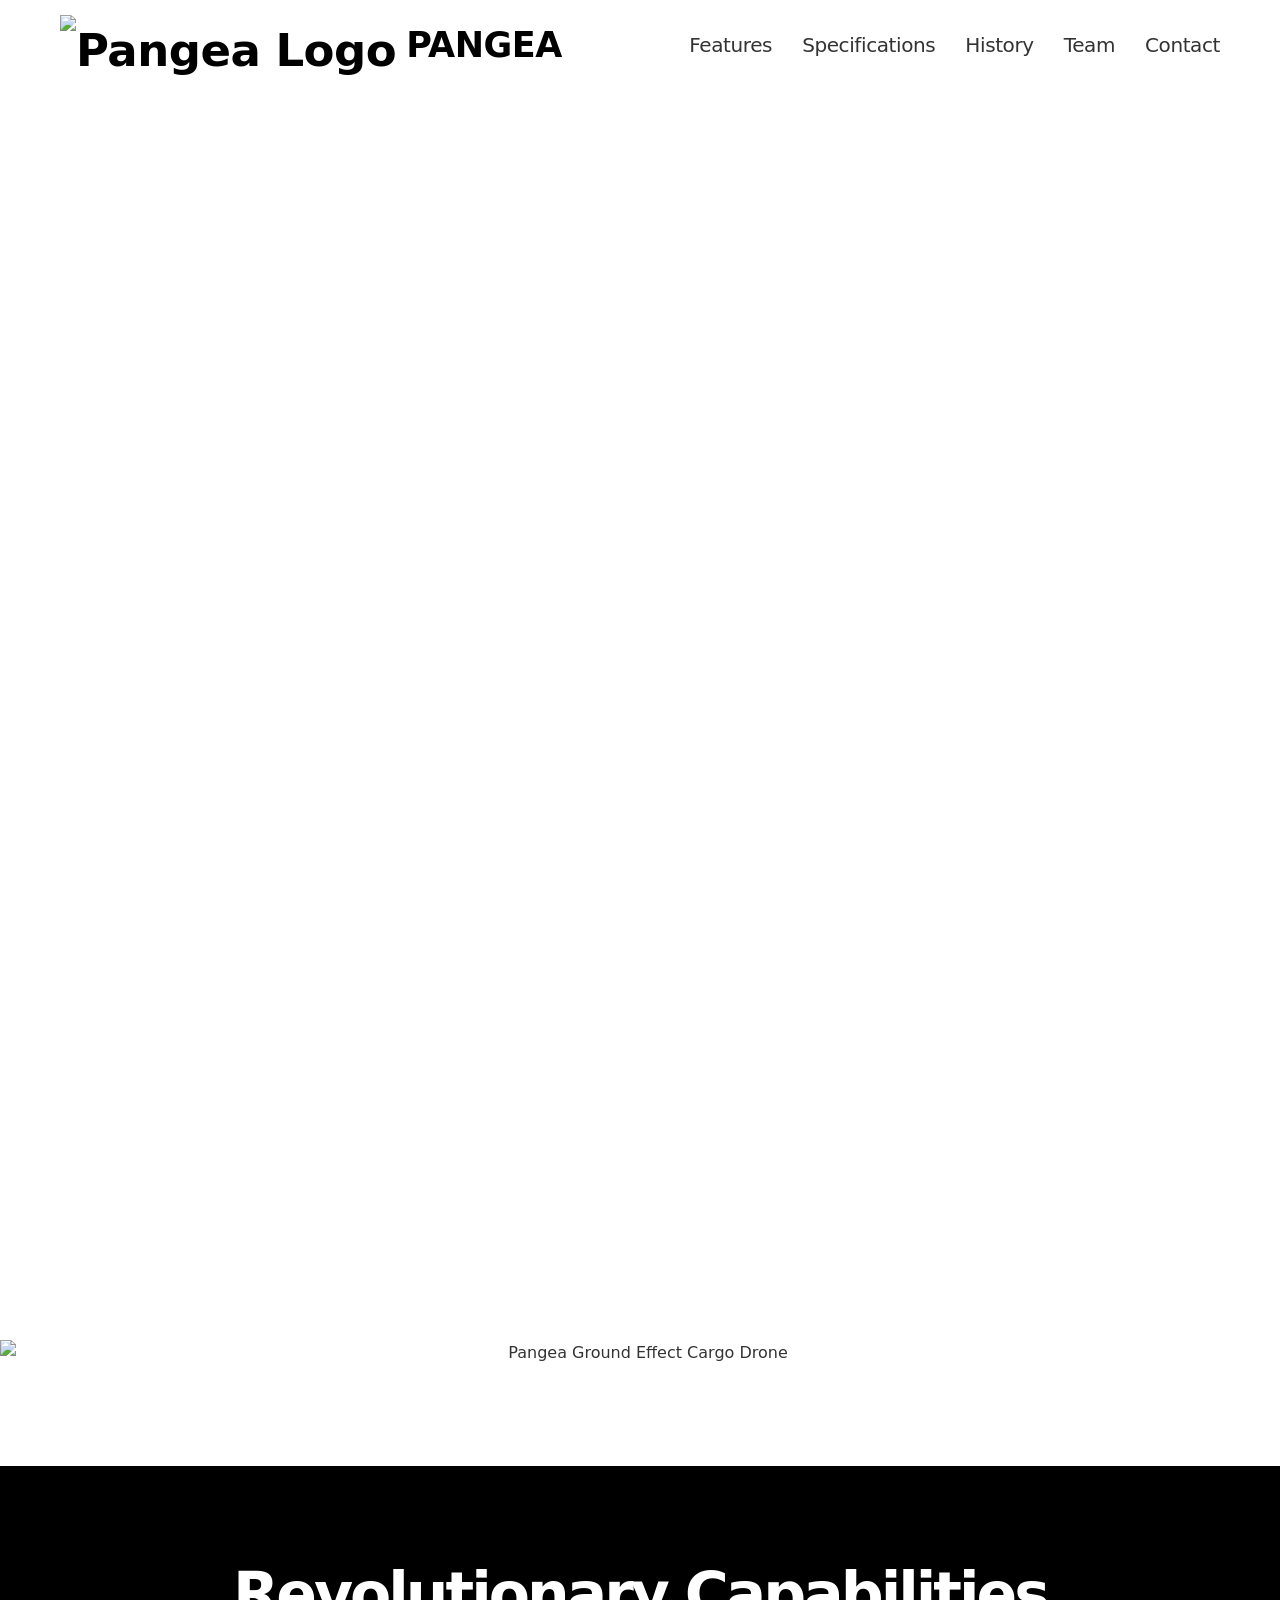
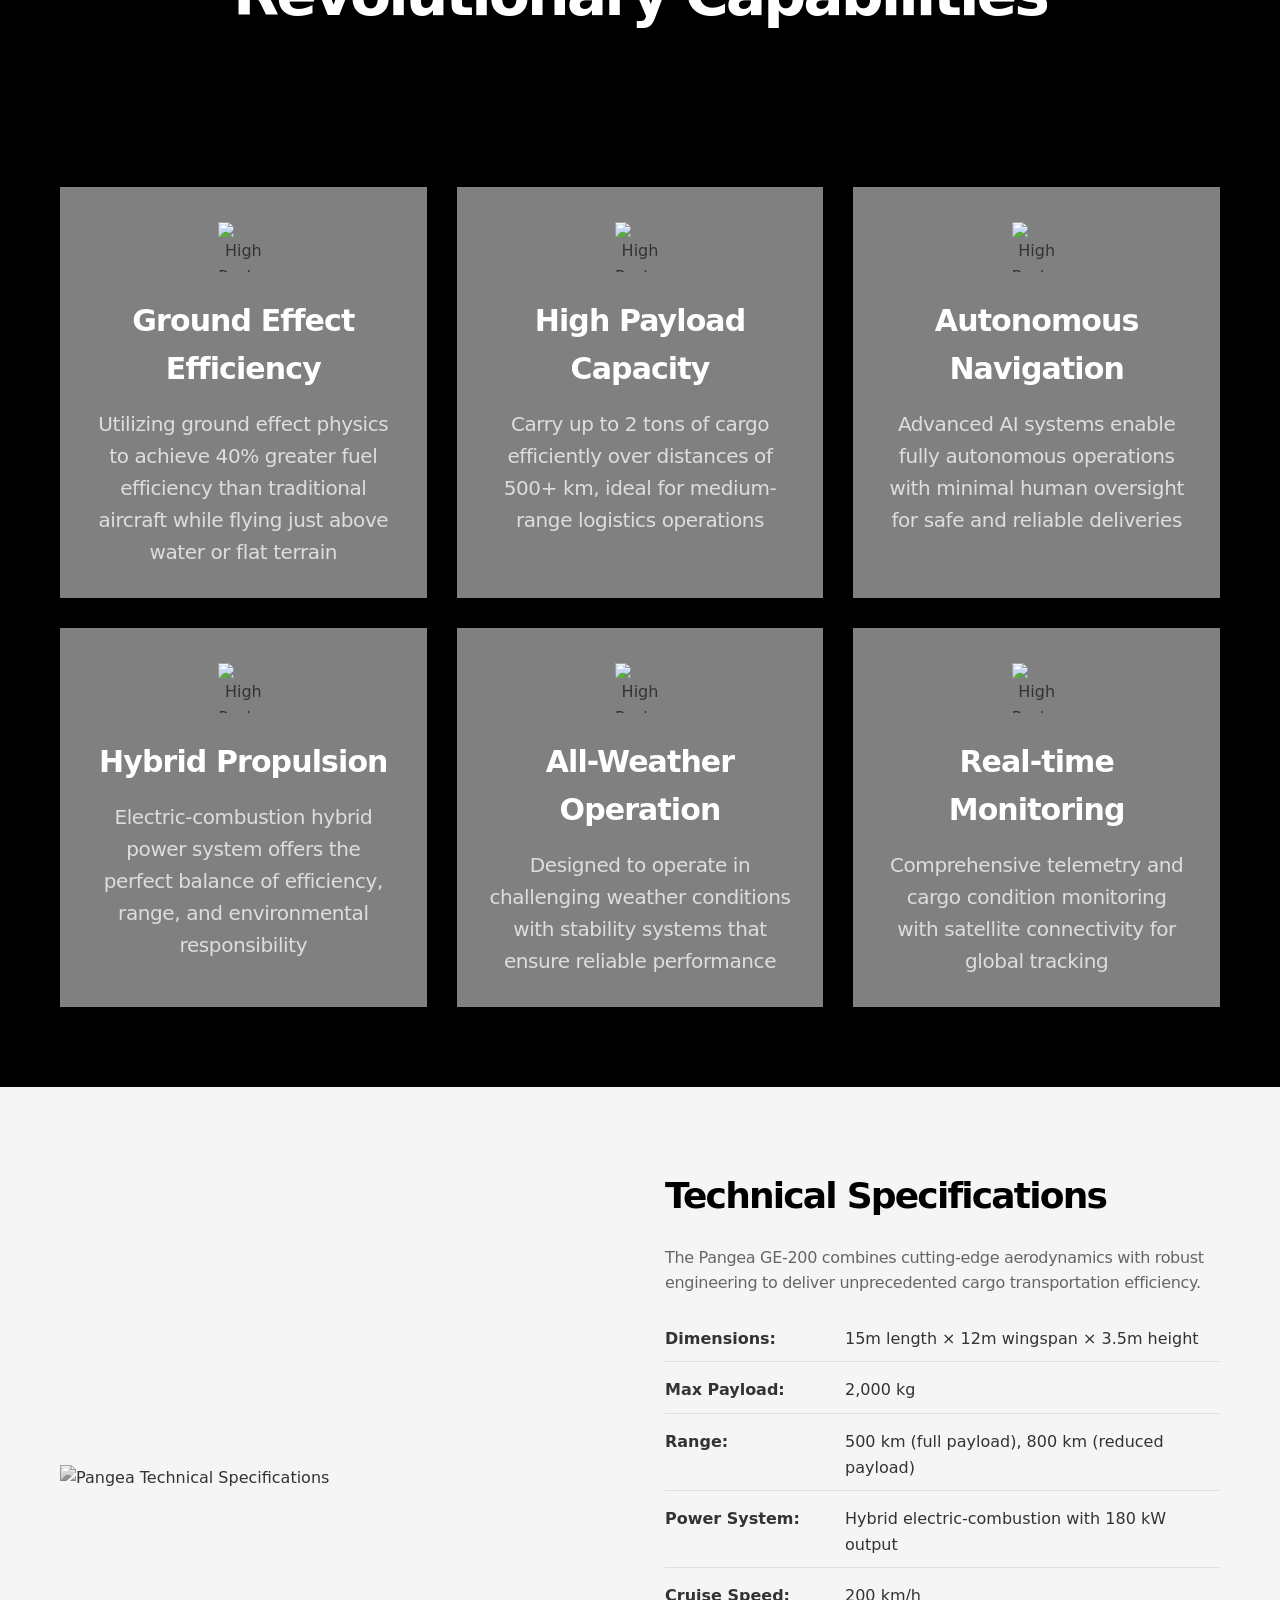
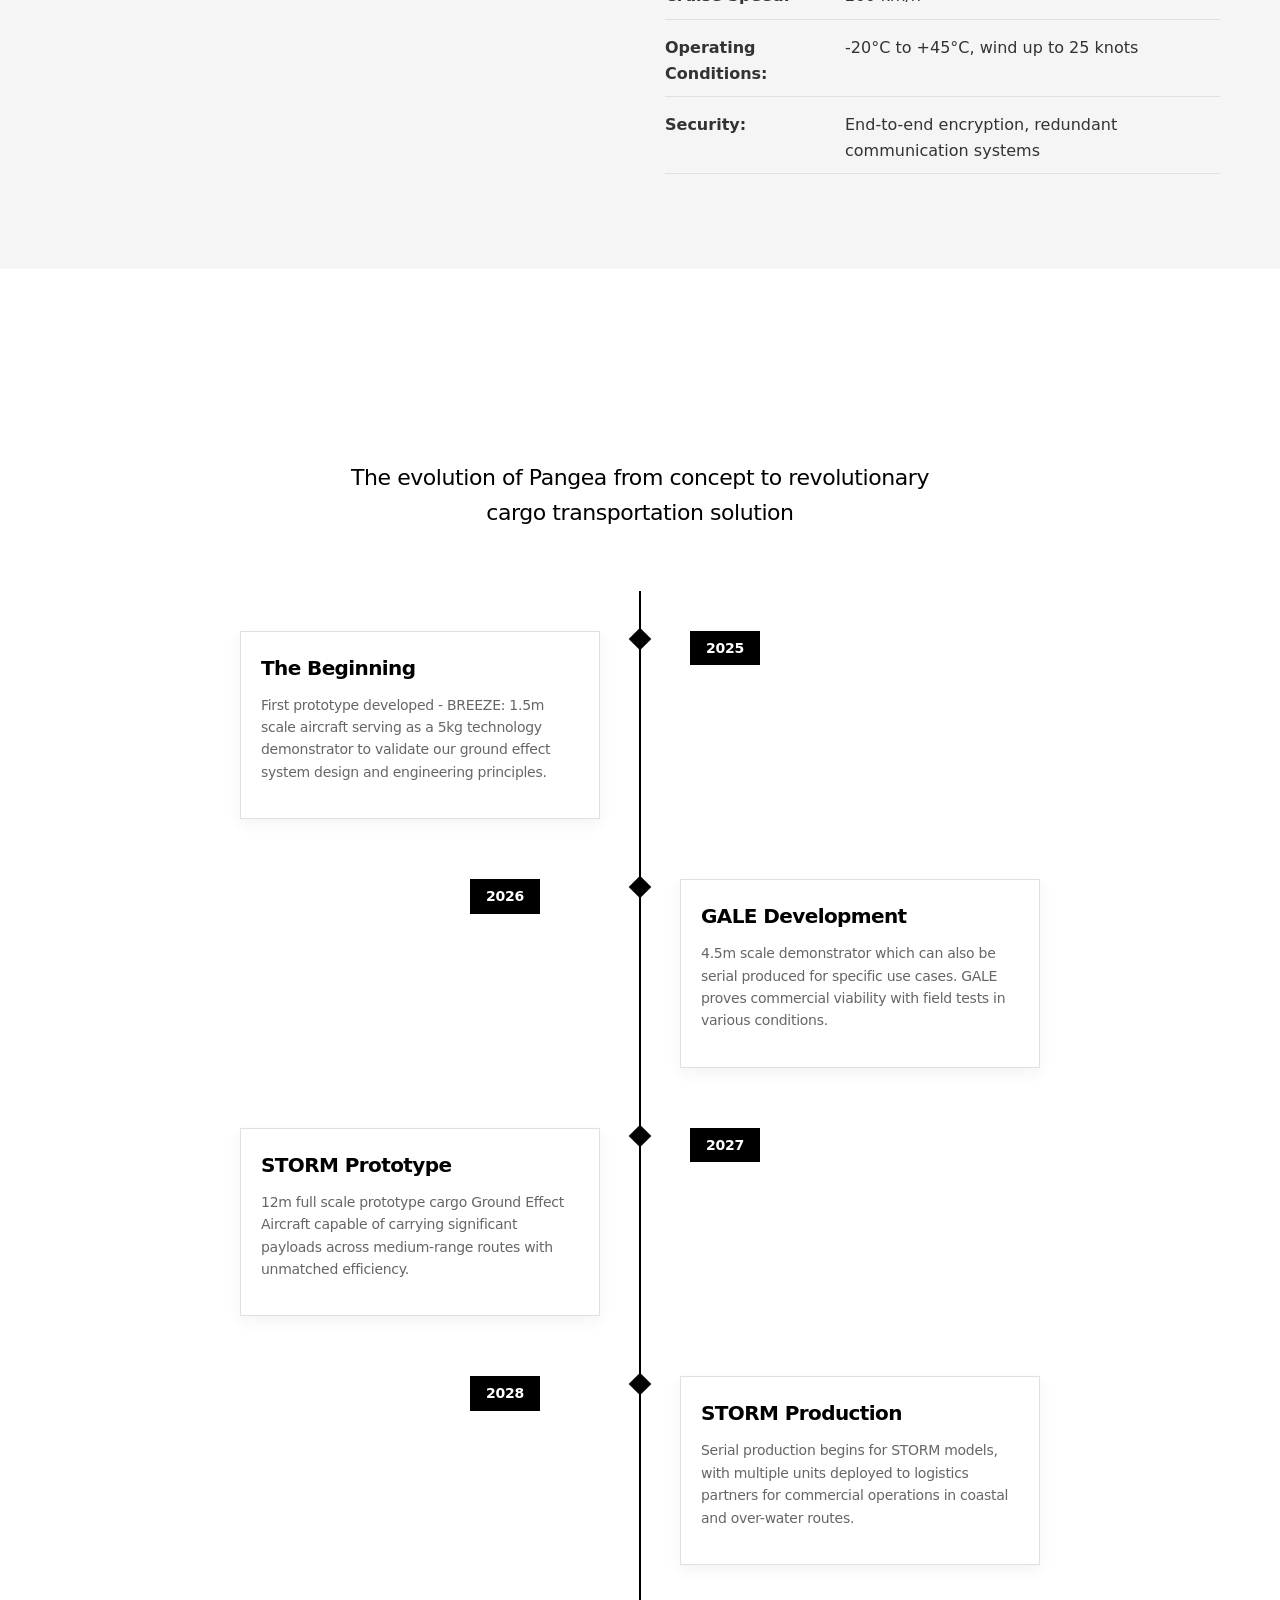
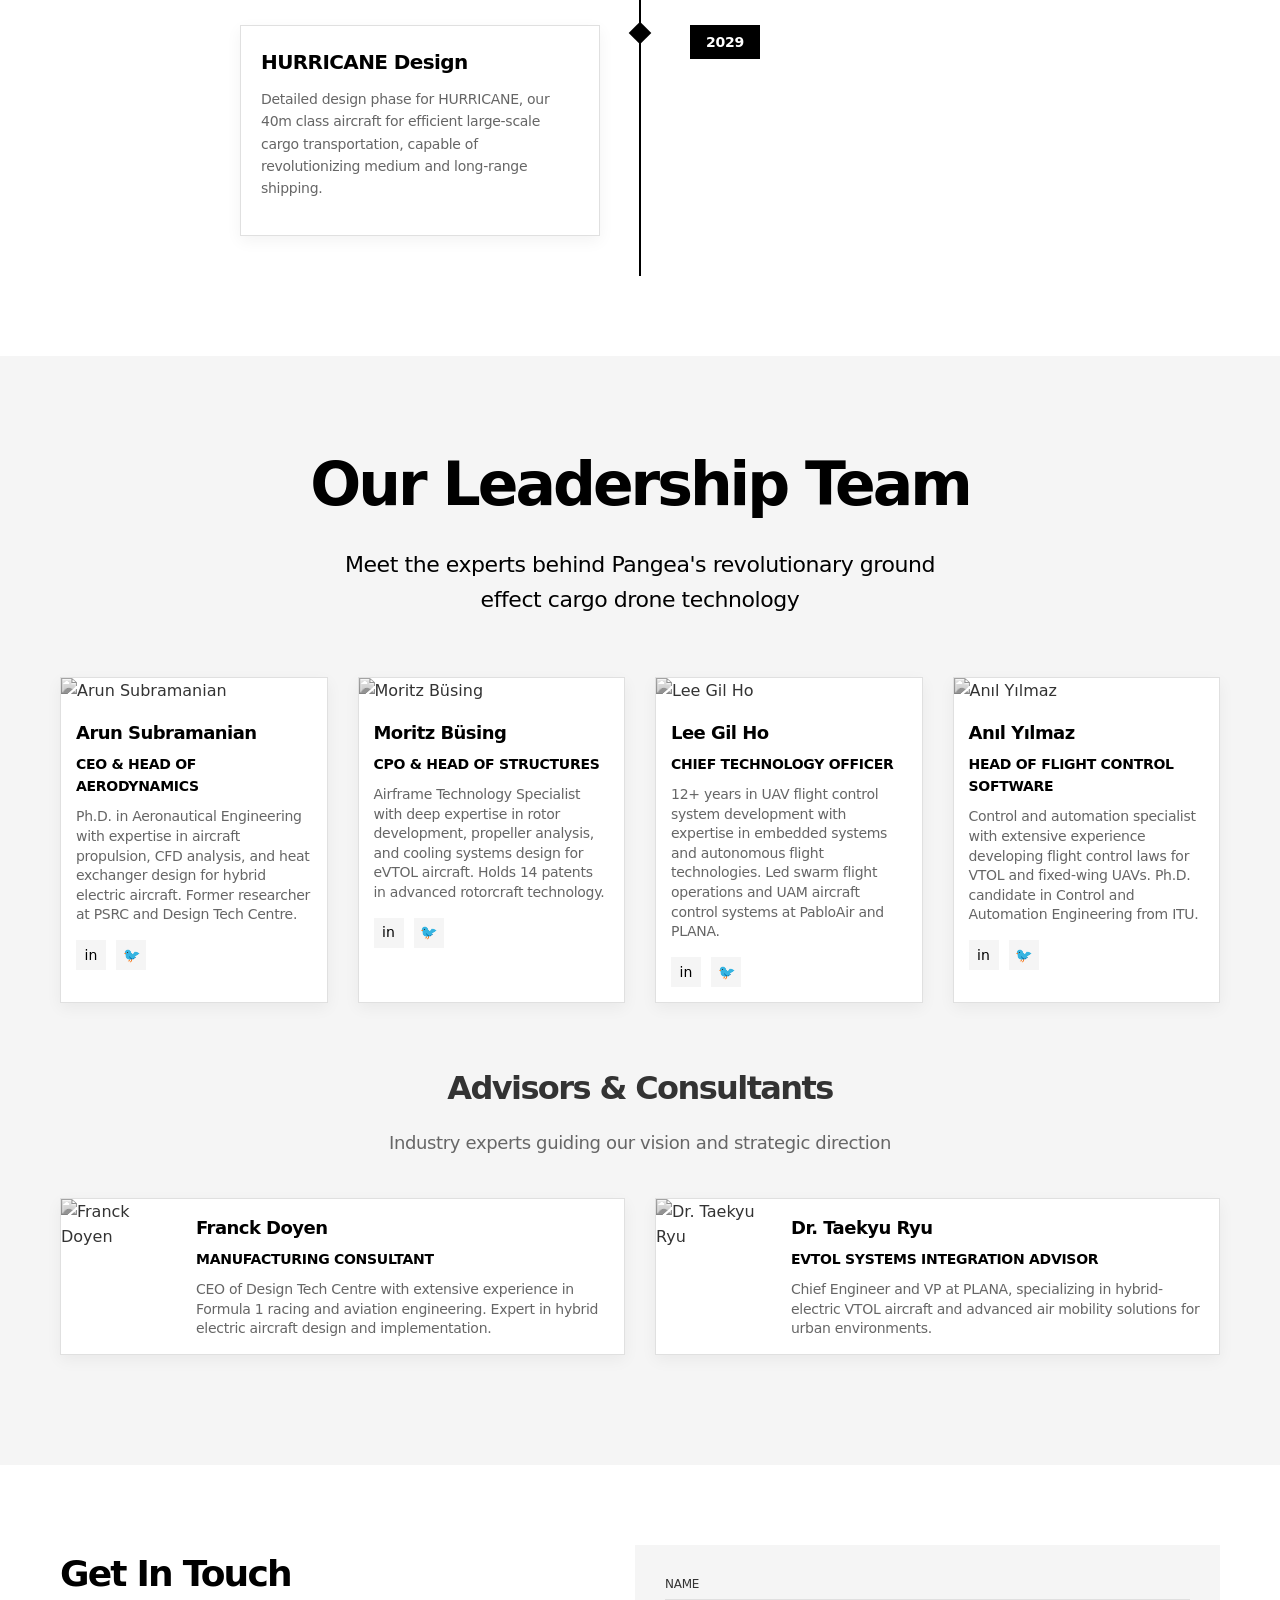
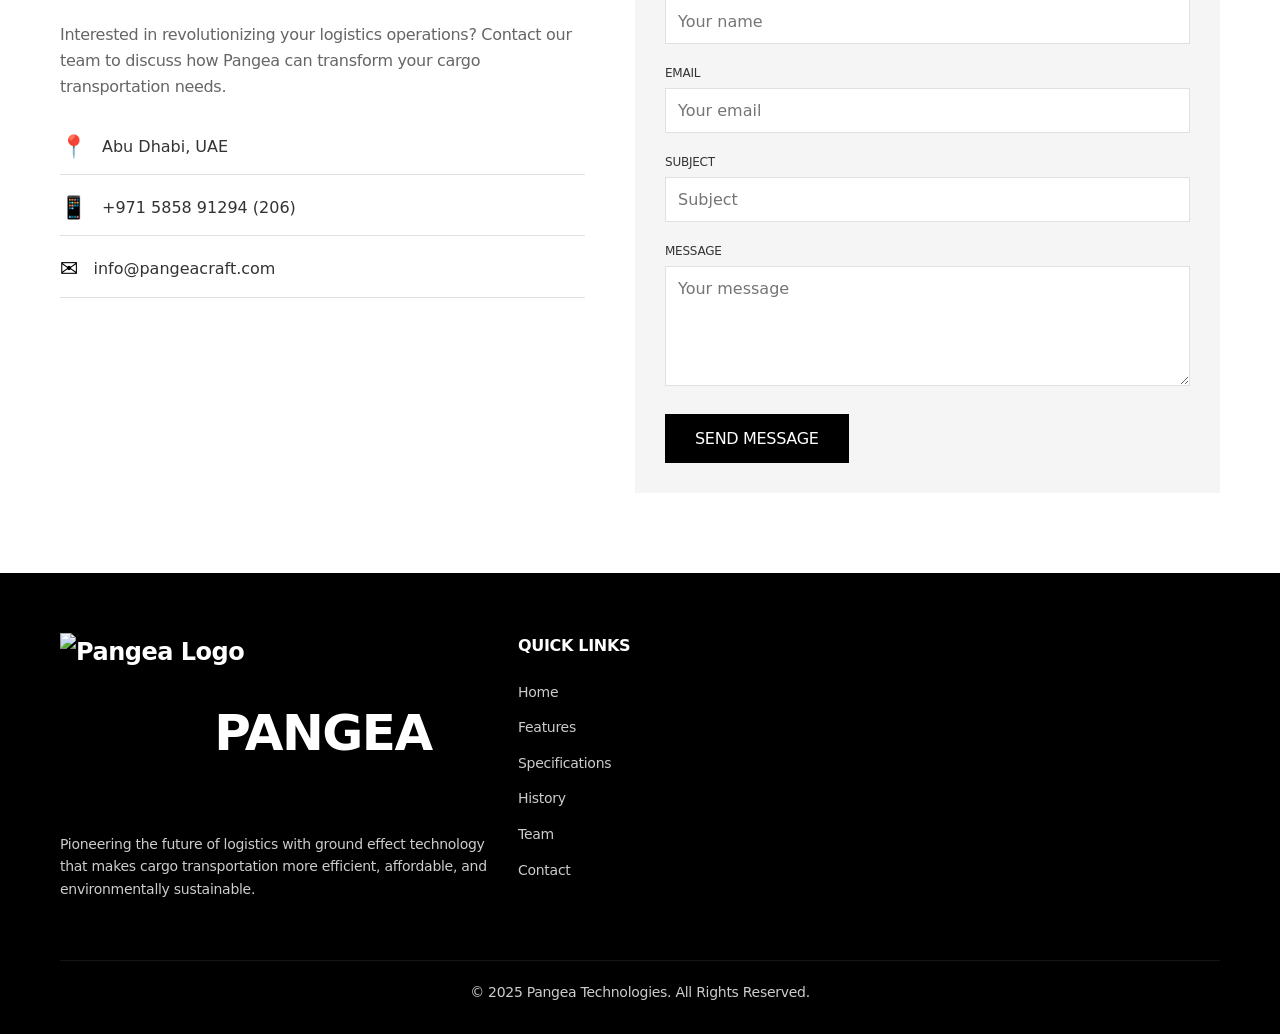
==== index7.html @ 563f1193 "updates" ====
<!DOCTYPE html>
<html lang="en">
<head>
    <meta charset="UTF-8">
    <meta name="viewport" content="width=device-width, initial-scale=1.0">
    <title>Pangea - Ground Effect Cargo Drone</title>
    <!-- Pretendard font (same as airbility.co.kr) -->
    <link rel="stylesheet" as="style" crossorigin href="https://cdn.jsdelivr.net/gh/orioncactus/pretendard@v1.3.9/dist/web/variable/pretendardvariable.min.css" />
    <!-- Anime.js for animations -->
    <script src="anime.min.js"></script>
    <style>
        :root {
            --primary-color: #000000;
            --secondary-color: #222222;
            --text-color: #333333;
            --light-gray: #f5f5f5;
            --medium-gray: #e0e0e0;
            --dark-gray: #666666;
            --accent-color: #d1d1d1;
        }

        * {
            margin: 0;
            padding: 0;
            box-sizing: border-box;
            font-family: 'Pretendard Variable', Pretendard, -apple-system, BlinkMacSystemFont, system-ui, Roboto, 'Helvetica Neue', 'Segoe UI', 'Apple SD Gothic Neo', 'Noto Sans KR', 'Malgun Gothic', 'Apple Color Emoji', 'Segoe UI Emoji', 'Segoe UI Symbol', sans-serif;
        }

        body {
            color: var(--text-color);
            line-height: 1.6;
            background-color: white;
            overflow-x: hidden;
        }

        .container {
            max-width: 1200px;
            margin: 0 auto;
            padding: 0 20px;
        }

        /* Header */
        header {
            background-color: white;
            position: fixed;
            width: 100%;
            top: 0;
            z-index: 100;
            
            padding: 15px 0;
        }

        .navbar {
            display: flex;
            justify-content: space-between;
            align-items: center;
        }

        .logo {
            font-size: 45px;
            font-weight: 700;
            color: var(--primary-color);
            text-decoration: none;
            display: flex;
            align-items: center;
            letter-spacing: -0.5px;
        }
        
        .logo-text {
            margin-left: 10px;
            font-weight: 700;
            font-size: 35px;
        }

        .logo-icon {
            margin-right: 8px;
            font-size: 45px;
        }

        .nav-links {
            display: flex;
            list-style: none;
        }

        .nav-links li {
            margin-left: 30px;
        }

        .nav-links a {
            text-decoration: none;
            color: var(--text-color);
            font-weight: 500;
            font-size: 20px;
            transition: color 0.3s;
            letter-spacing: -0.02em;
        }

        .nav-links a:hover {
            color: var(--primary-color);
        }

        .nav-button {
            background-color: var(--primary-color);
            color: white;
            padding: 10px 20px;
            border-radius: 0;
            font-weight: 500;
            text-decoration: none;
            transition: background-color 0.3s;
            text-transform: uppercase;
            letter-spacing: -0.02em;
            font-size: 20px;
        }

        .nav-button:hover {
            background-color: var(--secondary-color);
        }

        /* Banner Section */
     /* Banner Section - Maintain Original Aspect Ratio */
.banner {
    position: relative;
    width: 100%;
    height: 1250px;
    margin: 0 auto;
    overflow: hidden;
    margin-top: 80px;
    margin-bottom: 0px;
    max-width: none; /* Remove max-width restriction */
}

.ad-container {
    position: relative;
    width: 100%;
    height: 100%;
    background-color: transparent;
}

.layer {
    position: absolute;
    top: 0;
    left: 0;
    width: 100%;
    height: 100%;
}

.video-background {
    z-index: 1;
    overflow: hidden;
    width: 100%;
    height: 100%;
    display: flex;
    align-items: center;
    justify-content: center;
}

.video-background video {
    width: 100%; /* Fill the width */
    height: auto; /* Maintain aspect ratio */
    min-width: 100%;
    position: absolute;
}

.content-container {
    position: relative;
    max-width: 1200px;
    height: 100%;
    margin: 0 auto;
    display: flex;
    flex-direction: column;
    justify-content: center;
    z-index: 2;
}

.slogan-overlay {
    z-index: 2;
    display: flex;
    align-items: flex-start;
    justify-content: center;
    padding-top: 12px;
    opacity: 0;
}

.slogan-overlay img {
    width: auto;
    max-width: 90%;
    height: auto;
}

.logo-overlay {
    z-index: 3;
    display: flex;
    align-items: center;
    justify-content: center;
    opacity: 0;
}

.logo-overlay img {
    width: auto;
    max-width: 80%;
    height: auto;
}

   /* Hero Section */
        .hero {
            background: white; /* Changed from gradient to white */
            padding: 10px 0 100px;
            text-align: center;
            width: 100%;
            overflow: hidden;
        }

        .hero-content {
            max-width: 700px;
            margin: 0 auto;
        }

        .hero h1 {
            font-size: 52px;
            margin-bottom: 20px;
            color: var(--primary-color);
            font-weight: 700;
            letter-spacing: -0.05em;
            line-height: 1.1;
        }

        .hero p {
            font-size: 18px;
            margin-bottom: 30px;
            color: var(--dark-gray);
            font-weight: 400;
            max-width: 600px;
            margin-left: auto;
            margin-right: auto;
            letter-spacing: -0.02em;
        }

        .hero-image {
            width: 100vw; /* Full viewport width */
            margin-left: 50%;
            transform: translateX(-50%); /* Center the image */
            overflow: hidden;
            box-shadow: none; /* Remove shadow */
        }

        .hero-image img {
            width: 100%;
            display: block;
            filter: grayscale(0); /* Remove grayscale filter */
        }

        /* Features Section */
        .features {
            padding: 80px 0;
            background-color: black;
        }

        .section-title {
            text-align: center;
            margin-bottom: 60px;
	    color: white;
        }

        .section-title h2 {
            font-size: 60px;
            color: White;
            margin-bottom: 15px;
            font-weight: 700;
            letter-spacing: -0.05em;
        }

        .section-title p {
            font-size: 22px;
            color: white;
            max-width: 600px;
            margin: 0 auto;
            font-weight: 400;
            line-height: 1.6;
            letter-spacing: -0.02em;
        }





        .features-grid {
            display: grid;
            grid-template-columns: repeat(3, 1fr);
            gap: 30px;
        }

        .feature-card {
            background-color: gray;
            border: 1px solid var(--gray);
            border-radius: 0;
            padding: 30px;
            text-align: center;
            transition: transform 0.3s, box-shadow 0.3s;
        }

        .feature-card:hover {
            transform: translateY(-10px);
            box-shadow: 0 10px 20px rgba(255, 255, 255, 0.5);
        }

.feature-icon {
    margin-bottom: 20px;
    height: 60px;
    display: flex;
    align-items: center;
    justify-content: center;
}

.feature-icon .svg-icon {
    width: 50px;
    height: 50px;
    transition: transform 0.3s ease;
}

.feature-card:hover .feature-icon .svg-icon {
    transform: scale(1.5);
}

               .feature-card h3 {
            font-size: 30px;
            margin-bottom: 15px;
            color: white;
            font-weight: 600;
            letter-spacing: -0.03em;
        }

        .feature-card p {
            font-size: 20px;
            color: #e0dcdc;
            font-weight: 400;
            line-height: 1.6;
            letter-spacing: -0.02em;
        }

        /* Specs Section */
        .specs {
            padding: 80px 0;
            background-color: var(--light-gray);
        }

        .specs-container {
            display: flex;
            align-items: center;
            gap: 50px;
        }

        .specs-image {
            flex: 1;
            border-radius: 0;
            overflow: hidden;
            
        }

        .specs-image img {
            width: 100%;
            display: block;
            filter: grayscale(100%);
        }

        .specs-content {
            flex: 1;
        }

        .specs-content h2 {
            font-size: 36px;
            color: var(--primary-color);
            margin-bottom: 20px;
            font-weight: 700;
            letter-spacing: -0.05em;
        }

        .specs-content p {
            font-size: 16px;
            color: var(--dark-gray);
            margin-bottom: 30px;
            letter-spacing: -0.02em;
        }

.specs-list {
    list-style: none;
}

.specs-list li {
    margin-bottom: 15px;
    display: flex;
    align-items: flex-start;
    border-bottom: 1px solid var(--medium-gray);
    padding-bottom: 10px;
}

.spec-title {
    font-weight: 600;
    width: 180px; /* Fixed width for all titles */
    min-width: 180px; /* Ensures the width is maintained */
    padding-right: 10px;
}

.spec-value {
    flex: 1;
}



        .specs-list .icon {
            margin-right: 15px;
            color: var(--primary-color);
            font-size: 22px;
        }



        /* History & Milestones Section */
        .history {
            padding: 80px 0;
            background-color: white;
        }
        
        .timeline {
            position: relative;
            max-width: 800px;
            margin: 0 auto;
            padding: 40px 0;
        }
        
        .timeline::before {
            content: '';
            position: absolute;
            top: 0;
            bottom: 0;
            left: 50%;
            width: 2px;
            background-color: var(--primary-color);
            transform: translateX(-50%);
        }
        
        .timeline-item {
            position: relative;
            margin-bottom: 60px;
        }
        
        .timeline-item:last-child {
            margin-bottom: 0;
        }
        
        .timeline-aircraft {
            position: fixed;
            width: 40px;
            height: 40px;
            background-color: white;
            border-radius: 0;
            box-shadow: 0 0 10px rgba(0, 0, 0, 0.1);
            z-index: 10;
            left: 50%;
            transform: translateX(-50%);
            display: flex;
            align-items: center;
            justify-content: center;
            font-size: 24px;
            transition: top 0.3s ease;
            opacity: 0;
        }
        
        /* Aircraft icon style options */
        .aircraft-emoji {
            font-size: 24px;
        }
        
        .aircraft-svg {
            width: 24px;
            height: 24px;
            stroke: var(--primary-color);
            fill: none;
        }
        
        .custom-aircraft {
            width: 24px;
            height: 24px;
        }
        
        .timeline-active-point {
            position: absolute;
            left: 50%;
            width: 16px;
            height: 16px;
            background-color: var(--primary-color);
            border-radius: 0;
            transform: translateX(-50%) rotate(45deg);
            z-index: 2;
        }
        
        .timeline-date {
            position: absolute;
            top: 0;
            left: 50%;
            transform: translateX(-170px);
            background-color: var(--primary-color);
            color: white;
            padding: 6px 16px;
            border-radius: 0;
            font-weight: 600;
            font-size: 14px;
            letter-spacing: -0.02em;
        }
        
        .timeline-content {
            position: relative;
            background-color: white;
            border: 1px solid var(--medium-gray);
            border-radius: 0;
            padding: 20px;
            width: calc(50% - 40px);
            box-shadow: 0 5px 15px rgba(0, 0, 0, 0.05);
        }
        
        .timeline-item:nth-child(odd) .timeline-content {
            margin-left: auto;
        }
        
        .timeline-item:nth-child(even) .timeline-date {
            transform: translateX(50px);
            text-align: left;
        }
        
        .timeline-content h3 {
            font-size: 20px;
            color: var(--primary-color);
            margin-bottom: 10px;
            font-weight: 700;
            letter-spacing: -0.03em;
        }
        
        .timeline-content p {
            font-size: 14px;
            color: var(--dark-gray);
            margin-bottom: 15px;
            letter-spacing: -0.02em;
        }

        /* Team Section */
        .team {
            padding: 80px 0;
            background-color: var(--light-gray);
        }
        
        .team-grid {
            display: grid;
            grid-template-columns: repeat(auto-fill, minmax(220px, 1fr));
            gap: 30px;
        }
        
        .team-member {
            background-color: white;
            border-radius: 0;
            overflow: hidden;
            box-shadow: 0 5px 15px rgba(0, 0, 0, 0.05);
            transition: transform 0.3s, box-shadow 0.3s;
            border: 1px solid var(--medium-gray);
        }
        
        .team-member:hover {
            transform: translateY(-10px);
            box-shadow: 0 15px 30px rgba(0, 0, 0, 0.1);
        }
        
        .member-image {
            overflow: hidden;
        }
        
        .member-image img {
            width: 100%;
            height: 220px;
            object-fit: cover;
            transition: transform 0.5s;
            filter: grayscale(100%);
        }
        
        .team-member:hover .member-image img {
            transform: scale(1.05);
        }
        
        .team-member h3 {
            font-size: 18px;
            margin: 15px 15px 5px;
            color: var(--primary-color);
            font-weight: 700;
            letter-spacing: -0.03em;
        }
        
        .team-member .position {
            font-size: 14px;
            color: var(--primary-color);
            font-weight: 600;
            margin: 0 15px 10px;
            text-transform: uppercase;
            letter-spacing: -0.02em;
        }
        
        .team-member .bio {
            font-size: 14px;
            color: var(--dark-gray);
            margin: 0 15px 15px;
            line-height: 1.4;
            letter-spacing: -0.02em;
        }
        
        .social-links {
            display: flex;
            padding: 0 15px 15px;
            gap: 10px;
        }
        
        .social-icon {
            display: flex;
            align-items: center;
            justify-content: center;
            width: 30px;
            height: 30px;
            border-radius: 0;
            background-color: var(--light-gray);
            color: var(--primary-color);
            text-decoration: none;
            font-size: 14px;
            transition: background-color 0.3s, color 0.3s;
        }
        
        .social-icon:hover {
            background-color: var(--primary-color);
            color: white;
        }

        /* Advisors & Consultants Styles */
        .section-subtitle {
            text-align: center;
            margin: 60px 0 40px;
        }

        .section-title p {
            font-size: 22px;
            color: black;
            max-width: 600px;
            margin: 0 auto;
            font-weight: 400;
            line-height: 1.6;
            letter-spacing: -0.02em;
        }
        
        .section-subtitle h2 {
            font-size: 32px;
            color: var(--black);
            margin-bottom: 15px;
            font-weight: 700;
            letter-spacing: -0.05em;
        }
        
        .section-subtitle p {
            font-size: 18px;
            color: var(--dark-gray);
            max-width: 600px;
            margin: 0 auto;
            letter-spacing: -0.02em;
        }
        
        .advisors-grid {
            display: grid;
            grid-template-columns: repeat(2, 1fr);
            gap: 30px;
            margin-bottom: 30px;
        }
        
        .advisor {
            display: flex;
            background-color: white;
            border-radius: 0;
            box-shadow: 0 5px 15px rgba(0, 0, 0, 0.05);
            overflow: hidden;
            transition: transform 0.3s, box-shadow 0.3s;
            border: 1px solid var(--medium-gray);
        }
        
        .advisor:hover {
            transform: translateY(-5px);
            box-shadow: 0 10px 20px rgba(0, 0, 0, 0.1);
        }
        
        .advisor-image {
            flex: 0 0 120px;
            overflow: hidden;
        }
        
        .advisor-image img {
            width: 100%;
            height: 100%;
            object-fit: cover;
            filter: grayscale(100%);
        }
        
        .advisor-info {
            flex: 1;
            padding: 15px;
        }
        
        .advisor-info h3 {
            font-size: 18px;
            color: var(--primary-color);
            margin-bottom: 5px;
            font-weight: 700;
            letter-spacing: -0.03em;
        }
        
        .advisor-info .position {
            font-size: 14px;
            color: var(--primary-color);
            font-weight: 600;
            margin-bottom: 10px;
            text-transform: uppercase;
            letter-spacing: -0.02em;
        }
        
        .advisor-info .bio {
            font-size: 14px;
            color: var(--dark-gray);
            line-height: 1.4;
            letter-spacing: -0.02em;
        }

        /* Contact Section */
        .contact {
            padding: 80px 0;
            background-color: white;
        }

        .contact-container {
            display: flex;
            gap: 50px;
        }

        .contact-info {
            flex: 1;
        }

        .contact-info h2 {
            font-size: 36px;
            color: var(--primary-color);
            margin-bottom: 20px;
            font-weight: 700;
            letter-spacing: -0.05em;
        }

        .contact-info p {
            font-size: 16px;
            color: var(--dark-gray);
            margin-bottom: 30px;
            letter-spacing: -0.02em;
        }

        .contact-details {
            list-style: none;
        }

        .contact-details li {
            margin-bottom: 15px;
            display: flex;
            align-items: center;
            border-bottom: 1px solid var(--medium-gray);
            padding-bottom: 10px;
        }

        .contact-details .icon {
            margin-right: 15px;
            color: var(--primary-color);
            font-size: 22px;
        }

        .contact-form {
            flex: 1;
            background-color: var(--light-gray);
            padding: 30px;
            border-radius: 0;
        }

        .form-group {
            margin-bottom: 20px;
        }

        .form-group label {
            display: block;
            margin-bottom: 5px;
            font-weight: 500;
            text-transform: uppercase;
            font-size: 12px;
            letter-spacing: -0.02em;
        }

        .form-group input,
        .form-group textarea {
            width: 100%;
            padding: 12px;
            border: 1px solid var(--medium-gray);
            border-radius: 0;
            font-size: 16px;
            background-color: white;
        }

        .form-group textarea {
            height: 120px;
            resize: vertical;
        }

        .form-button {
            background-color: var(--primary-color);
            color: white;
            padding: 15px 30px;
            border: none;
            border-radius: 0;
            font-weight: 500;
            font-size: 16px;
            cursor: pointer;
            transition: background-color 0.3s;
            text-transform: uppercase;
            letter-spacing: -0.02em;
        }

        .form-button:hover {
            background-color: var(--secondary-color);
        }

        /* Footer */
        footer {
            background-color: var(--primary-color);
            color: white;
            padding: 60px 0 30px;
        }

        .footer-container {
            display: grid;
            grid-template-columns: 2fr 1fr 1fr 1fr;
            gap: 30px;
        }

        .footer-logo {
            font-size: 24px;
            font-weight: 700;
            color: white;
            text-decoration: none;
            display: flex;
            align-items: center;
            letter-spacing: -0.5px;
        }
        
        .footer-logo-text {
            margin-left: -30px;
            font-weight: 700;
            font-size: 50px;
            color: white;
            letter-spacing: -0.03em;
        }

        .footer-about p {
            font-size: 14px;
            margin-bottom: 20px;
            opacity: 0.8;
            letter-spacing: -0.02em;
        }

        .footer-heading {
            font-size: 16px;
            margin-bottom: 20px;
            font-weight: 600;
            text-transform: uppercase;
            letter-spacing: -0.02em;
        }

        .footer-links {
            list-style: none;
        }

        .footer-links li {
            margin-bottom: 10px;
        }

        .footer-links a {
            color: white;
            text-decoration: none;
            font-size: 14px;
            opacity: 0.8;
            transition: opacity 0.3s;
            letter-spacing: -0.02em;
        }

        .footer-links a:hover {
            opacity: 1;
        }

        .copyright {
            margin-top: 40px;
            text-align: center;
            font-size: 14px;
            color: white;
            opacity: 0.8;
            padding-top: 20px;
            border-top: 1px solid rgba(255, 255, 255, 0.1);
            letter-spacing: -0.02em;
        }

        /* Media Queries */
        @media (max-width: 991px) {
            .features-grid {
                grid-template-columns: repeat(2, 1fr);
            }
            
            .specs-container,
            .contact-container {
                flex-direction: column;
            }
            
            .footer-container {
                grid-template-columns: 1fr 1fr;
            }
            
            .advisors-grid {
                grid-template-columns: 1fr;
            }
        }

        @media (max-width: 767px) {
            .nav-links {
                display: none;
            }
            
            .hero h1 {
                font-size: 36px;
            }
            
            .banner {
                height: 250px;
                margin-top: 70px;
            }
            
            .features-grid {
                grid-template-columns: 1fr;
            }
            
            .footer-container {
                grid-template-columns: 1fr;
            }
            
            .timeline::before {
                left: 30px;
            }
            
            .timeline-active-point {
                left: 30px;
            }
            
            .timeline-aircraft {
                left: 30px;
                transform: translateX(-50%);
            }
            
            .timeline-date {
                left: 0;
                top: -30px;
                transform: translateX(0);
            }
            
            .timeline-content {
                width: calc(100% - 80px);
                margin-left: 60px !important;
            }
            
            .timeline-item:nth-child(even) .timeline-date {
                transform: translateX(0);
            }
        }
    </style>
</head>
<body>
    <!-- Header -->
    <header>
        <div class="container">
            <nav class="navbar">
                <a href="#" class="logo">
                    <img src="C:\Users\aruns\OneDrive\Documents\GitHub\Pangea\images\logo.png" alt="Pangea Logo" height="60">
                    <span class="logo-text">PANGEA</span>
                </a>
                <ul class="nav-links">
                    <li><a href="#features">Features</a></li>
                    <li><a href="#specs">Specifications</a></li>
                    <li><a href="#history">History</a></li>
                    <li><a href="#team">Team</a></li>
                    <li><a href="#contact">Contact</a></li>
                    
                </ul>
            </nav>
        </div>
    </header>

    <!-- Banner Section -->
    <section class="banner">
        <div class="ad-container" id="mainAdContainer">
            <div class="video-background layer">
                <video autoplay muted loop>
                    <source src="C:\Users\aruns\OneDrive\Documents\GitHub\Pangea\images\intro2.mp4" type="video/mp4">
                    Your browser does not support the video tag.
                </video>
            </div>

        </div>
    </section>

    <!-- Hero Section -->
    <section class="hero">
        <div class="container">
            <div class="hero-content">

            </div>
            <div class="hero-image">
                <img src="C:\Users\aruns\OneDrive\Documents\GitHub\Pangea\images\AC_11.png" alt="Pangea Ground Effect Cargo Drone">
            </div>
        </div>
    </section>

    <!-- Features Section -->
    <section class="features" id="features">
    <div class="container">
        <div class="section-title">
            <h2>Revolutionary Capabilities</h2>
            <p>Discover how our ground effect cargo drones transform logistics with enhanced efficiency and reduced costs</p>
        </div>
        <div class="features-grid">
            <div class="feature-card">
                <div class="feature-icon">
                    <img src="/C:/Users/aruns/OneDrive/Documents/GitHub/Pangea/images/wind.svg" alt="High Payload Capacity" class="svg-icon" width="100px">
               
                </div>
                <h3>Ground Effect Efficiency</h3>
                <p>Utilizing ground effect physics to achieve 40% greater fuel efficiency than traditional aircraft while flying just above water or flat terrain</p>
            </div>
            <div class="feature-card">
                <div class="feature-icon">
                    <img src="/C:/Users/aruns/OneDrive/Documents/GitHub/Pangea/images/box.svg" alt="High Payload Capacity" class="svg-icon" width="100px">
               
                </div>
                <h3>High Payload Capacity</h3>
                <p>Carry up to 2 tons of cargo efficiently over distances of 500+ km, ideal for medium-range logistics operations</p>
            </div>
            <div class="feature-card">
                <div class="feature-icon">
                    <img src="/C:/Users/aruns/OneDrive/Documents/GitHub/Pangea/images/ai.svg" alt="High Payload Capacity" class="svg-icon" width="100px">
                </div>
                <h3>Autonomous Navigation</h3>
                <p>Advanced AI systems enable fully autonomous operations with minimal human oversight for safe and reliable deliveries</p>
            </div>
            <div class="feature-card">
                <div class="feature-icon">
                    <img src="/C:/Users/aruns/OneDrive/Documents/GitHub/Pangea/images/hybrid.svg" alt="High Payload Capacity" class="svg-icon" width="100px">
               
                </div>
                <h3>Hybrid Propulsion</h3>
                <p>Electric-combustion hybrid power system offers the perfect balance of efficiency, range, and environmental responsibility</p>
            </div>
            <div class="feature-card">
                <div class="feature-icon">
                    <img src="/C:/Users/aruns/OneDrive/Documents/GitHub/Pangea/images/weather.svg" alt="High Payload Capacity" class="svg-icon" width="100px">
               
                </div>
                <h3>All-Weather Operation</h3>
                <p>Designed to operate in challenging weather conditions with stability systems that ensure reliable performance</p>
            </div>
            <div class="feature-card">
                <div class="feature-icon">
                    <img src="/C:/Users/aruns/OneDrive/Documents/GitHub/Pangea/images/monitor.svg" alt="High Payload Capacity" class="svg-icon" width="100px">
               
                </div>
                <h3>Real-time Monitoring</h3>
                <p>Comprehensive telemetry and cargo condition monitoring with satellite connectivity for global tracking</p>
            </div>
        </div>
    </div>
</section>

    <!-- Specs Section -->
    <section class="specs" id="specs">
        <div class="container">
            <div class="specs-container">
                <div class="specs-image">
                    <img src="C:\Users\aruns\OneDrive\Documents\GitHub\Pangea\images\ac22.png" alt="Pangea Technical Specifications">
                </div>
                <div class="specs-content">
                    <h2>Technical Specifications</h2>
                    <p>The Pangea GE-200 combines cutting-edge aerodynamics with robust engineering to deliver unprecedented cargo transportation efficiency.</p>
                    <ul class="specs-list">
    <li>
        <span class="spec-title">Dimensions:</span>
        <span class="spec-value">15m length × 12m wingspan × 3.5m height</span>
    </li>
    <li>
        <span class="spec-title">Max Payload:</span>
        <span class="spec-value">2,000 kg</span>
    </li>
    <li>
        <span class="spec-title">Range:</span>
        <span class="spec-value">500 km (full payload), 800 km (reduced payload)</span>
    </li>
    <li>
        <span class="spec-title">Power System:</span>
        <span class="spec-value">Hybrid electric-combustion with 180 kW output</span>
    </li>
    <li>
        <span class="spec-title">Cruise Speed:</span>
        <span class="spec-value">200 km/h</span>
    </li>
    <li>
        <span class="spec-title">Operating Conditions:</span>
        <span class="spec-value">-20°C to +45°C, wind up to 25 knots</span>
    </li>
    <li>
        <span class="spec-title">Security:</span>
        <span class="spec-value">End-to-end encryption, redundant communication systems</span>
    </li>
</ul>
                </div>
            </div>
        </div>
    </section>

    <!-- History & Milestones Section -->
    <section class="history" id="history">
        <div class="container">
            <div class="section-title">
                <h2>Our Journey</h2>
                <p>The evolution of Pangea from concept to revolutionary cargo transportation solution</p>
            </div>
            <div class="timeline">
                <div class="timeline-aircraft" id="timeline-aircraft">
                    <!-- Modern Black SVG Aircraft Icon -->
                    <svg xmlns="http://www.w3.org/2000/svg" viewBox="0 0 24 24" width="24" height="24" fill="none" stroke="currentColor" stroke-width="2" stroke-linecap="round" stroke-linejoin="round" class="aircraft-svg">
                        <path d="M22 12H18L15 21H13L14 12H10L8 17H6L7 12H2L3 9H7L8 4H10L12 9H14L13 4H15L18 9H22L22 12Z"/>
                    </svg>
                </div>
                <div class="timeline-item" data-year="2025">
                    <div class="timeline-active-point"></div>
                    <div class="timeline-date">2025</div>
                    <div class="timeline-content">
                        <h3>The Beginning</h3>
                        <p>First prototype developed - BREEZE: 1.5m scale aircraft serving as a 5kg technology demonstrator to validate our ground effect system design and engineering principles.</p>
                    </div>
                </div>
                <div class="timeline-item" data-year="2026">
                    <div class="timeline-active-point"></div>
                    <div class="timeline-date">2026</div>
                    <div class="timeline-content">
                        <h3>GALE Development</h3>
                        <p>4.5m scale demonstrator which can also be serial produced for specific use cases. GALE proves commercial viability with field tests in various conditions.</p>
                    </div>
                </div>
                <div class="timeline-item" data-year="2027">
                    <div class="timeline-active-point"></div>
                    <div class="timeline-date">2027</div>
                    <div class="timeline-content">
                        <h3>STORM Prototype</h3>
                        <p>12m full scale prototype cargo Ground Effect Aircraft capable of carrying significant payloads across medium-range routes with unmatched efficiency.</p>
                    </div>
                </div>
                <div class="timeline-item" data-year="2028">
                    <div class="timeline-active-point"></div>
                    <div class="timeline-date">2028</div>
                    <div class="timeline-content">
                        <h3>STORM Production</h3>
                        <p>Serial production begins for STORM models, with multiple units deployed to logistics partners for commercial operations in coastal and over-water routes.</p>
                    </div>
                </div>
                <div class="timeline-item" data-year="2029">
                    <div class="timeline-active-point"></div>
                    <div class="timeline-date">2029</div>
                    <div class="timeline-content">
                        <h3>HURRICANE Design</h3>
                        <p>Detailed design phase for HURRICANE, our 40m class aircraft for efficient large-scale cargo transportation, capable of revolutionizing medium and long-range shipping.</p>
                    </div>
                </div>
            </div>
        </div>
    </section>

    <!-- Team Section -->
    <section class="team" id="team">
        <div class="container">
            <div class="section-title">
                <h2 style="color: #000000;">Our Leadership Team</h2>

                <p>Meet the experts behind Pangea's revolutionary ground effect cargo drone technology</p>
            </div>
            <div class="team-grid">
		<div class="team-member">
                    <div class="member-image">
                        <img src="C:\Users\aruns\OneDrive\Documents\GitHub\Pangea\images\arun.png" alt="Arun Subramanian">
                    </div>
                    <h3>Arun Subramanian</h3>
                    <p class="position">CEO & Head of Aerodynamics</p>
                    <p class="bio">Ph.D. in Aeronautical Engineering with expertise in aircraft propulsion, CFD analysis, and heat exchanger design for hybrid electric aircraft. Former researcher at PSRC and Design Tech Centre.</p>
                    <div class="social-links">
                        <a href="#" class="social-icon">in</a>
                        <a href="#" class="social-icon">🐦</a>
                    </div>
                </div>
                
                <div class="team-member">
                    <div class="member-image">
                        <img src="C:\Users\aruns\OneDrive\Documents\GitHub\Pangea\images\moritz.png" alt="Moritz Büsing">
                    </div>
                    <h3>Moritz Büsing</h3>
                    <p class="position">CPO & Head of Structures</p>
                    <p class="bio">Airframe Technology Specialist with deep expertise in rotor development, propeller analysis, and cooling systems design for eVTOL aircraft. Holds 14 patents in advanced rotorcraft technology.</p>
                    <div class="social-links">
                        <a href="#" class="social-icon">in</a>
                        <a href="#" class="social-icon">🐦</a>
                    </div>
                </div>
                <div class="team-member">
                    <div class="member-image">
                        <img src="C:\Users\aruns\OneDrive\Documents\GitHub\Pangea\images\gilho.png" alt="Lee Gil Ho">
                    </div>
                    <h3>Lee Gil Ho</h3>
                    <p class="position">Chief Technology Officer</p>
                    <p class="bio">12+ years in UAV flight control system development with expertise in embedded systems and autonomous flight technologies. Led swarm flight operations and UAM aircraft control systems at PabloAir and PLANA.</p>
                    <div class="social-links">
                        <a href="#" class="social-icon">in</a>
                        <a href="#" class="social-icon">🐦</a>
                    </div>
                </div>
		<div class="team-member">
                    <div class="member-image">
                        <img src="C:\Users\aruns\OneDrive\Documents\GitHub\Pangea\images\anil.png" alt="Anıl Yılmaz">
                    </div>
                    <h3>Anıl Yılmaz</h3>
                    <p class="position">Head of Flight Control software </p>
                    <p class="bio">Control and automation specialist with extensive experience developing flight control laws for VTOL and fixed-wing UAVs. Ph.D. candidate in Control and Automation Engineering from ITU.</p>
                    <div class="social-links">
                        <a href="#" class="social-icon">in</a>
                        <a href="#" class="social-icon">🐦</a>
                    </div>
                </div>
                
            </div>
            
            <div class="section-subtitle">
                <h2>Advisors & Consultants</h2>
                <p>Industry experts guiding our vision and strategic direction</p>
            </div>
            <div class="advisors-grid">
                                <div class="advisor">
                    <div class="advisor-image">
                        <img src="C:\Users\aruns\OneDrive\Documents\GitHub\Pangea\images\advisor-franck.png" alt="Franck Doyen">
                    </div>
                    <div class="advisor-info">
                        <h3>Franck Doyen</h3>
                        <p class="position">Manufacturing Consultant</p>
                        <p class="bio">CEO of Design Tech Centre with extensive experience in Formula 1 racing and aviation engineering. Expert in hybrid electric aircraft design and implementation.</p>
                    </div>
                </div>
                <div class="advisor">
                    <div class="advisor-image">
                        <img src="C:\Users\aruns\OneDrive\Documents\GitHub\Pangea\images\advisor-taekyu.png" alt="Dr. Taekyu Ryu">
                    </div>
                    <div class="advisor-info">
                        <h3>Dr. Taekyu Ryu</h3>
                        <p class="position">eVTOL Systems Integration Advisor</p>
                        <p class="bio">Chief Engineer and VP at PLANA, specializing in hybrid-electric VTOL aircraft and advanced air mobility solutions for urban environments.</p>
                    </div>
                </div>
            </div>
        </div>
    </section>

    <!-- Contact Section -->
    <section class="contact" id="contact">
        <div class="container">
            <div class="contact-container">
                <div class="contact-info">
                    <h2>Get In Touch</h2>
                    <p>Interested in revolutionizing your logistics operations? Contact our team to discuss how Pangea can transform your cargo transportation needs.</p>
                    <ul class="contact-details">
                        <li>
                            <span class="icon">📍</span>
                            <span>Abu Dhabi, UAE</span>
                        </li>
                        <li>
                            <span class="icon">📱</span>
                            <span>+971 5858 91294 (206)</span>
                        </li>
                        <li>
                            <span class="icon">✉️</span>
                            <span>info@pangeacraft.com</span>
                        </li>
                    </ul>
                </div>
                <div class="contact-form">
                    <!-- Zoho Forms Implementation -->
                    <!-- Replace YOUR_FORM_LINK with your actual Zoho Forms link -->
                    <form id="zoho-contact-form" action="https://forms.zohopublic.com/YOUR_FORM_LINK" method="POST" name="Pangea Contact Form">
                        <div class="form-group">
                            <label for="name">Name</label>
                            <input type="text" id="name" name="Name" placeholder="Your name" required>
                        </div>
                        <div class="form-group">
                            <label for="email">Email</label>
                            <input type="email" id="email" name="Email" placeholder="Your email" required>
                        </div>
                        <div class="form-group">
                            <label for="subject">Subject</label>
                            <input type="text" id="subject" name="Subject" placeholder="Subject" required>
                        </div>
                        <div class="form-group">
                            <label for="message">Message</label>
                            <textarea id="message" name="Message" placeholder="Your message" required></textarea>
                        </div>
                        <!-- Zoho Forms hidden input elements -->
                        <input type="hidden" name="zf_referrer_name" value="">
                        <input type="hidden" name="zf_redirect_url" value="https://pangeacraft.com/thankyou.html">
                        <input type="hidden" name="zc_gad" value="">
                        <button type="submit" class="form-button">Send Message</button>
                    </form>
                </div>
            </div>
        </div>
    </section>

    <!-- Footer -->
    <footer>
        <div class="container">
            <div class="footer-container">
                <div class="footer-about">
                    <a href="#" class="footer-logo">
                        <img src="C:\Users\aruns\OneDrive\Documents\GitHub\Pangea\images\logo.png" alt="Pangea Logo" height="200">
                        <span class="footer-logo-text">PANGEA</span>
                    </a>
                    <p>Pioneering the future of logistics with ground effect technology that makes cargo transportation more efficient, affordable, and environmentally sustainable.</p>
                </div>
                <div class="footer-links-container">
                    <h3 class="footer-heading">Quick Links</h3>
                    <ul class="footer-links">
                        <li><a href="#">Home</a></li>
                        <li><a href="#features">Features</a></li>
                        <li><a href="#specs">Specifications</a></li>
                        <li><a href="#history">History</a></li>
                        <li><a href="#team">Team</a></li>
                        <li><a href="#contact">Contact</a></li>
                    </ul>
                </div>

                            </div>
            <div class="copyright">
                &copy; 2025 Pangea Technologies. All Rights Reserved.
            </div>
        </div>
    </footer>

    <!-- JavaScript for animations and interactions -->
    <script>
        document.addEventListener('DOMContentLoaded', function() {
            // Animate banner elements using anime.js
            anime({
                targets: '.slogan-overlay',
                opacity: [0, 1],
                duration: 2000,
                easing: 'easeInQuad'
            });
            
            anime({
                targets: '.logo-overlay',
                opacity: [0, 1],
                duration: 2000,
                easing: 'easeInQuad'
            });
            
            // Timeline aircraft animation
            const timelineSection = document.getElementById('history');
            const timelineItems = document.querySelectorAll('.timeline-item');
            const aircraft = document.getElementById('timeline-aircraft');
            let activeIndex = -1;
            let isScrolling = false;
            let scrollTimeout;
            
            // Calculate positions and check which milestone is in view
            function updateAircraftPosition() {
                if (!isElementInViewport(timelineSection)) {
                    aircraft.style.opacity = '0';
                    return;
                }
                
                let newActiveIndex = -1;
                const viewportMiddle = window.innerHeight / 2;
                
                timelineItems.forEach((item, index) => {
                    const rect = item.getBoundingClientRect();
                    const itemMiddle = rect.top + rect.height / 2;
                    const distanceFromMiddle = Math.abs(itemMiddle - viewportMiddle);
                    
                    // Find the item closest to the middle of the viewport
                    if (rect.top < window.innerHeight && rect.bottom > 0) {
                        if (newActiveIndex === -1 || distanceFromMiddle < Math.abs(timelineItems[newActiveIndex].getBoundingClientRect().top + timelineItems[newActiveIndex].getBoundingClientRect().height / 2 - viewportMiddle)) {
                            newActiveIndex = index;
                        }
                    }
                });
                
                if (newActiveIndex !== activeIndex) {
                    activeIndex = newActiveIndex;
                    updateActiveItem();
                }
                
                if (activeIndex !== -1) {
                    const activeItem = timelineItems[activeIndex];
                    const activePoint = activeItem.querySelector('.timeline-active-point');
                    const pointRect = activePoint.getBoundingClientRect();
                    
                    // Position the aircraft at the active point
                    aircraft.style.top = `${pointRect.top}px`;
                    aircraft.style.opacity = '1';
                    
                    // Add animation classes based on direction
                    if (isScrolling) {
                        aircraft.style.transform = 'translateX(-50%) rotate(0deg)';
                    }
                }
            }
            
            function updateActiveItem() {
                // Remove active class from all items
                timelineItems.forEach(item => {
                    item.classList.remove('active');
                });
                
                // Add active class to current item
                if (activeIndex !== -1) {
                    timelineItems[activeIndex].classList.add('active');
                }
            }
            
            function isElementInViewport(el) {
                const rect = el.getBoundingClientRect();
                return (
                    rect.top < window.innerHeight &&
                    rect.bottom > 0
                );
            }
            
            // Listen for scroll events
            window.addEventListener('scroll', function() {
                // Set scrolling flag and clear any existing timeout
                isScrolling = true;
                clearTimeout(scrollTimeout);
                
                // Update position immediately
                updateAircraftPosition();
                
                // Set a timeout to detect when scrolling stops
                scrollTimeout = setTimeout(function() {
                    isScrolling = false;
                }, 100);
            });
            
            // Initial position update
            updateAircraftPosition();
            
            // Update on window resize
            window.addEventListener('resize', updateAircraftPosition);
        });
    </script>
</body>
</html>
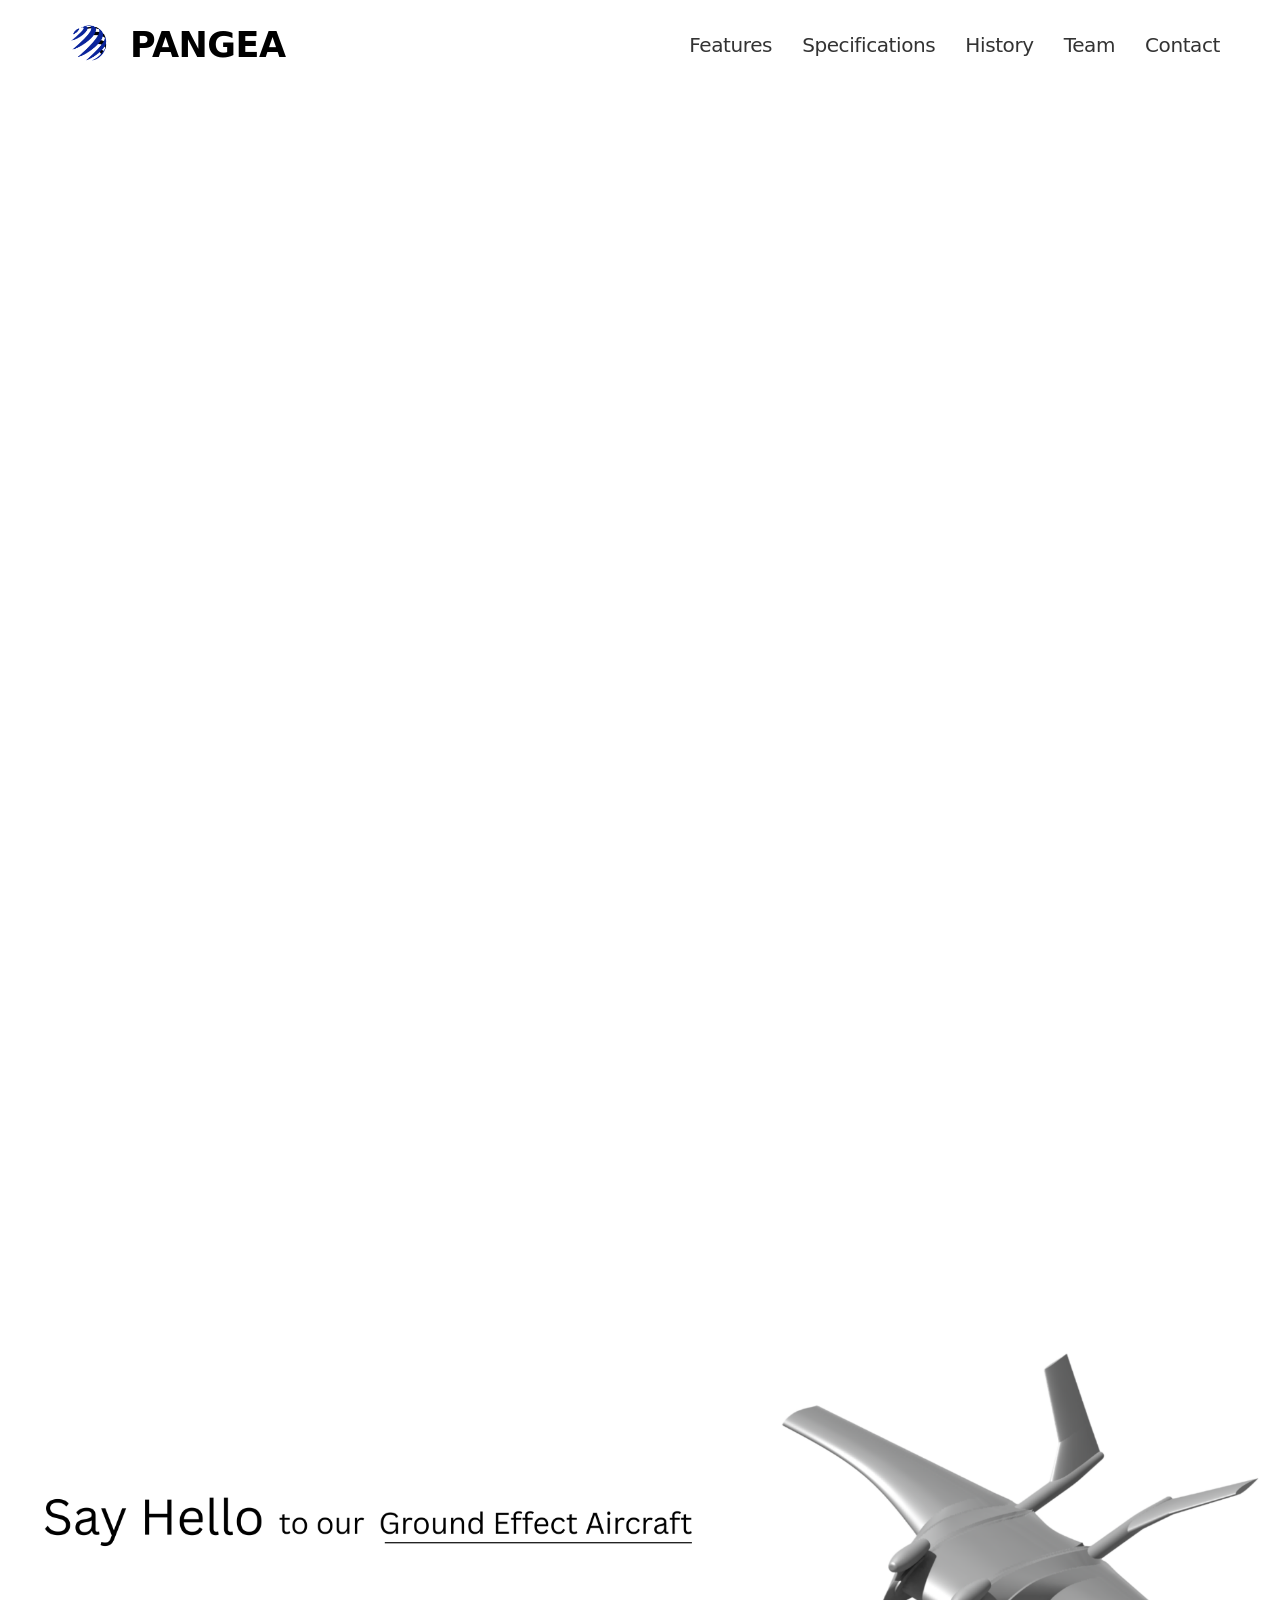
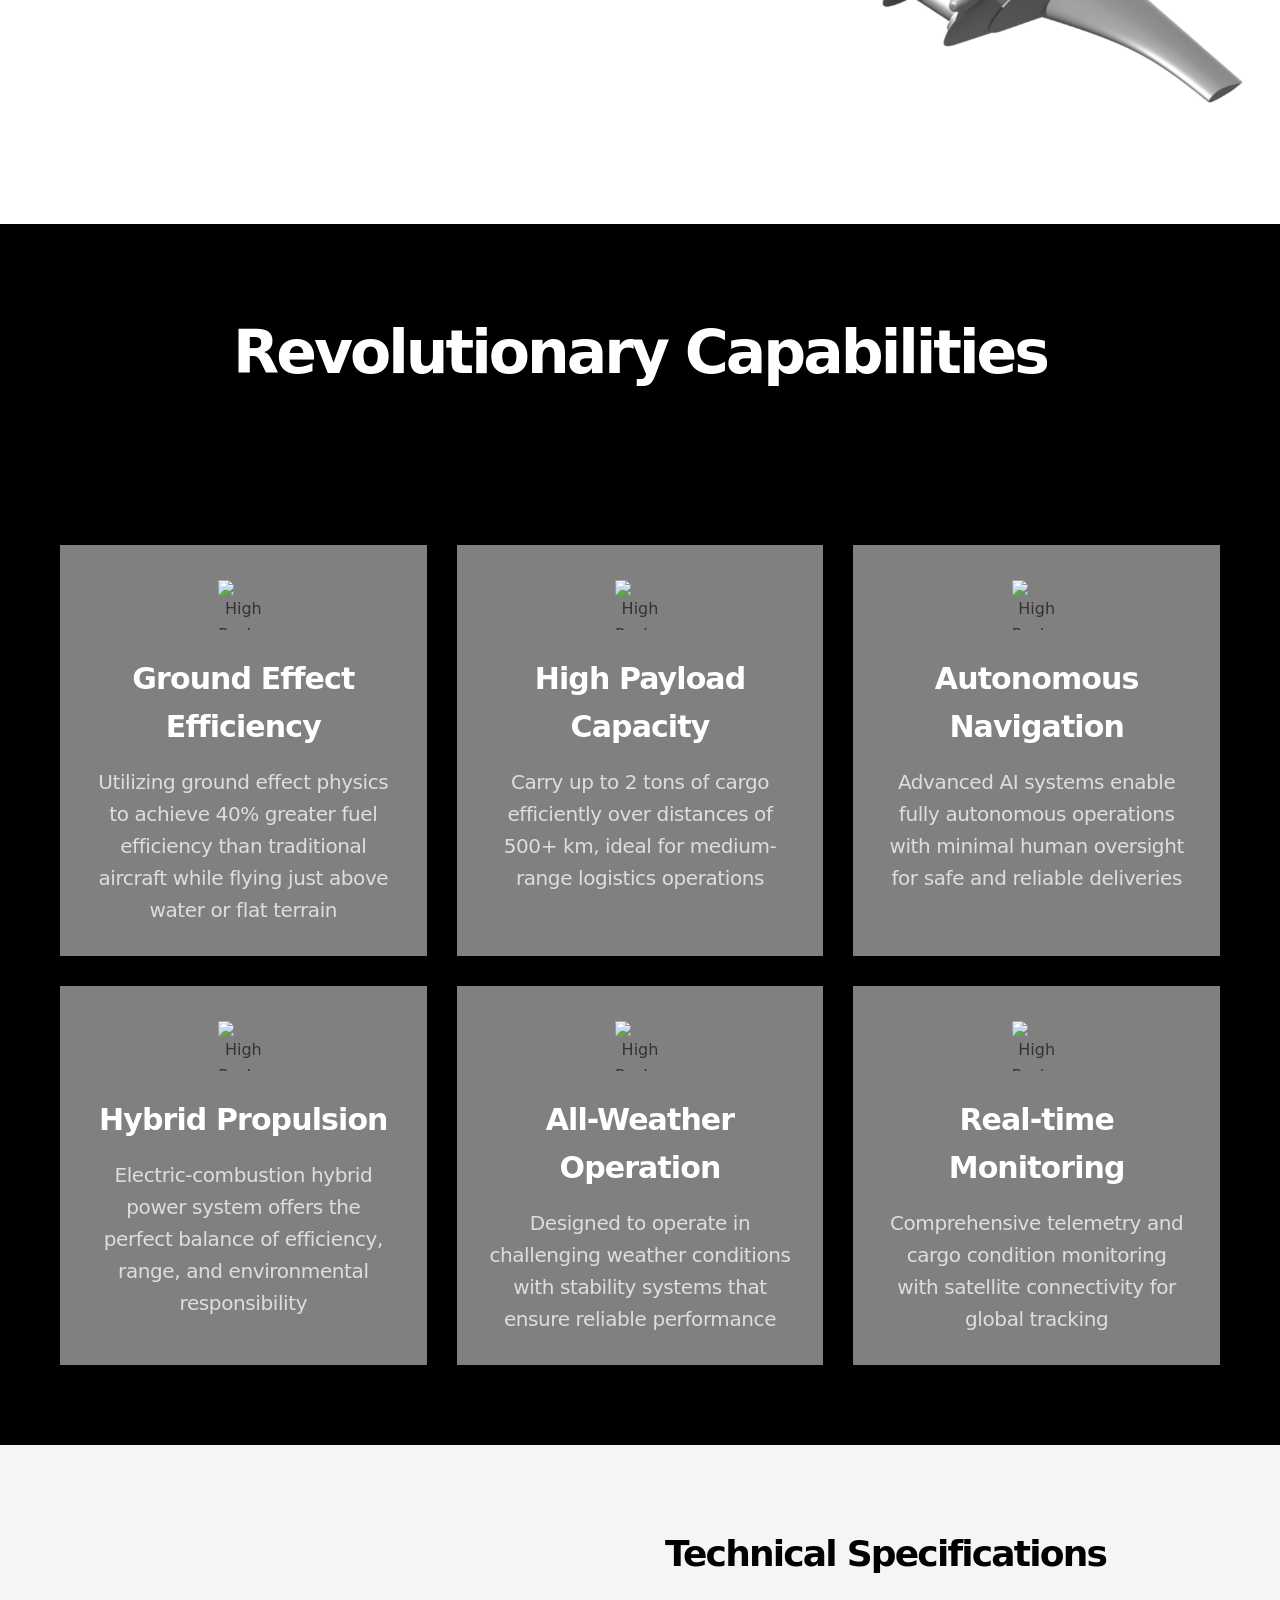
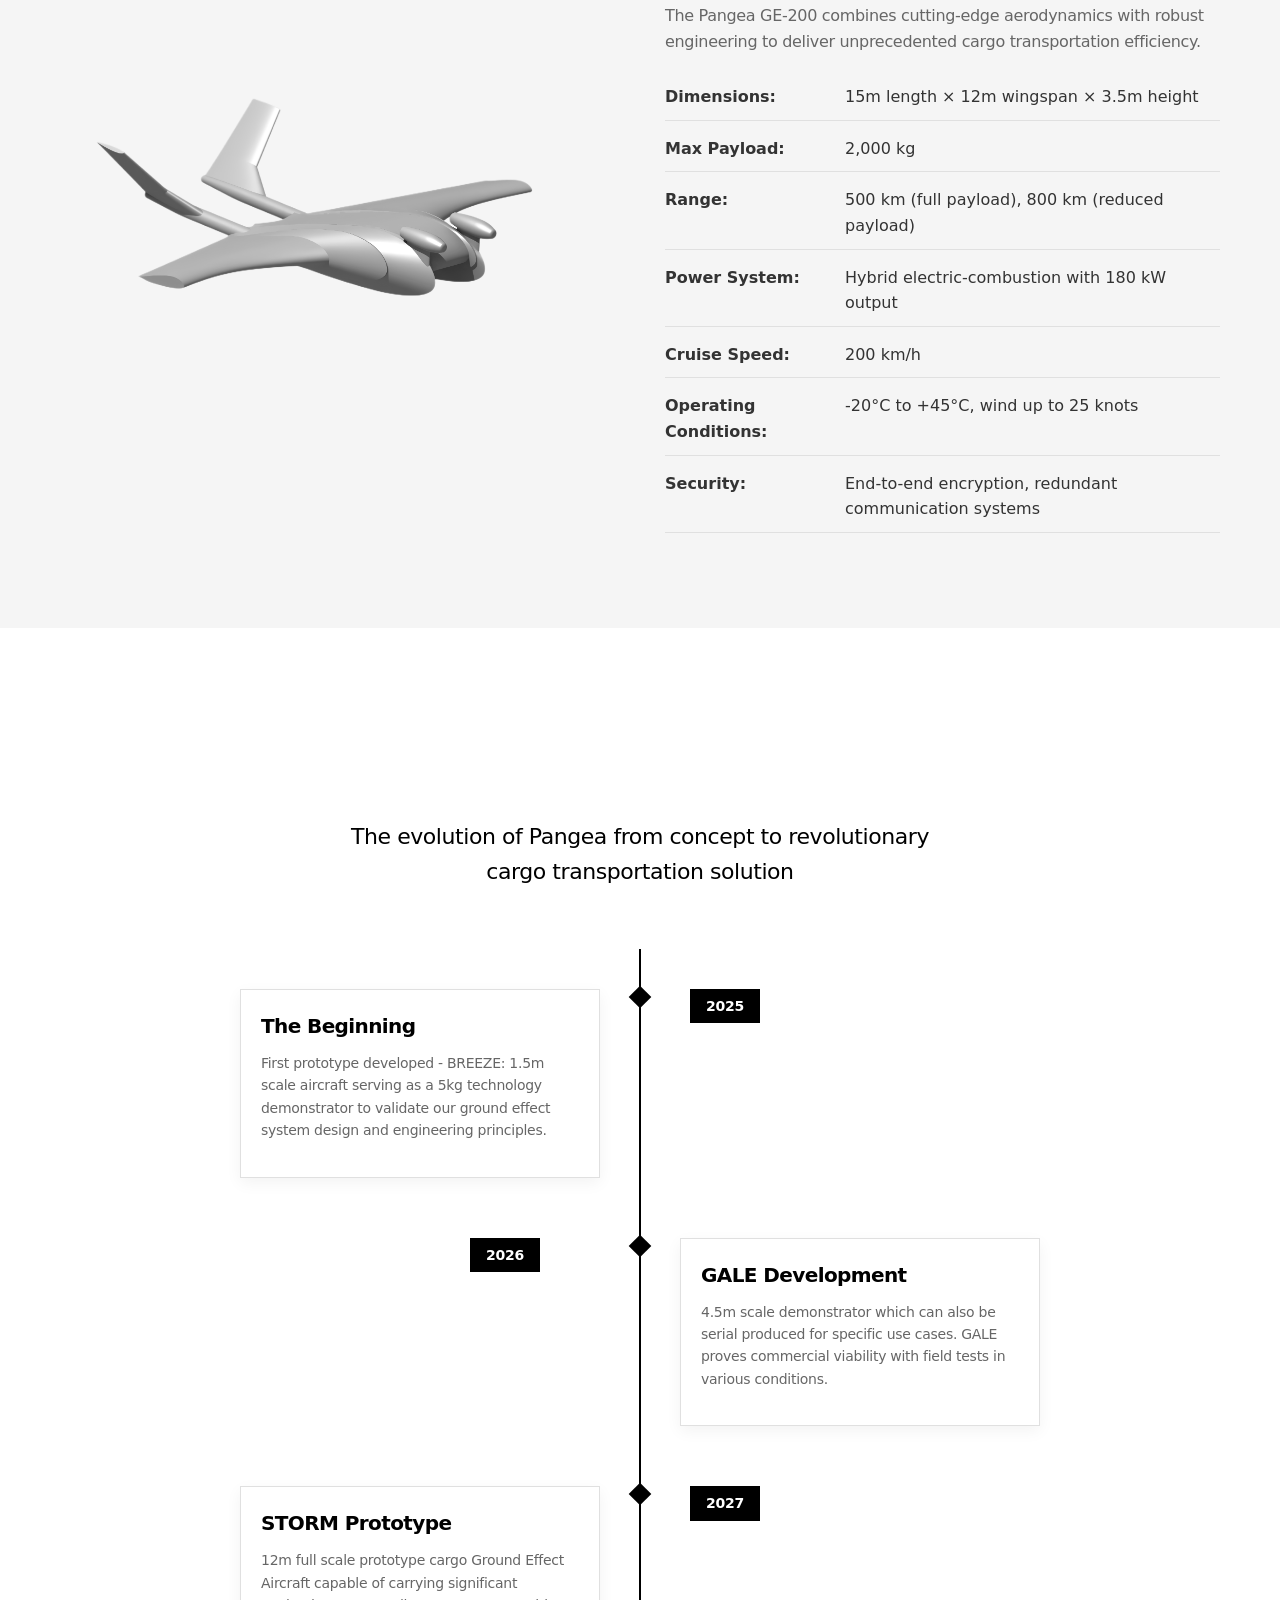
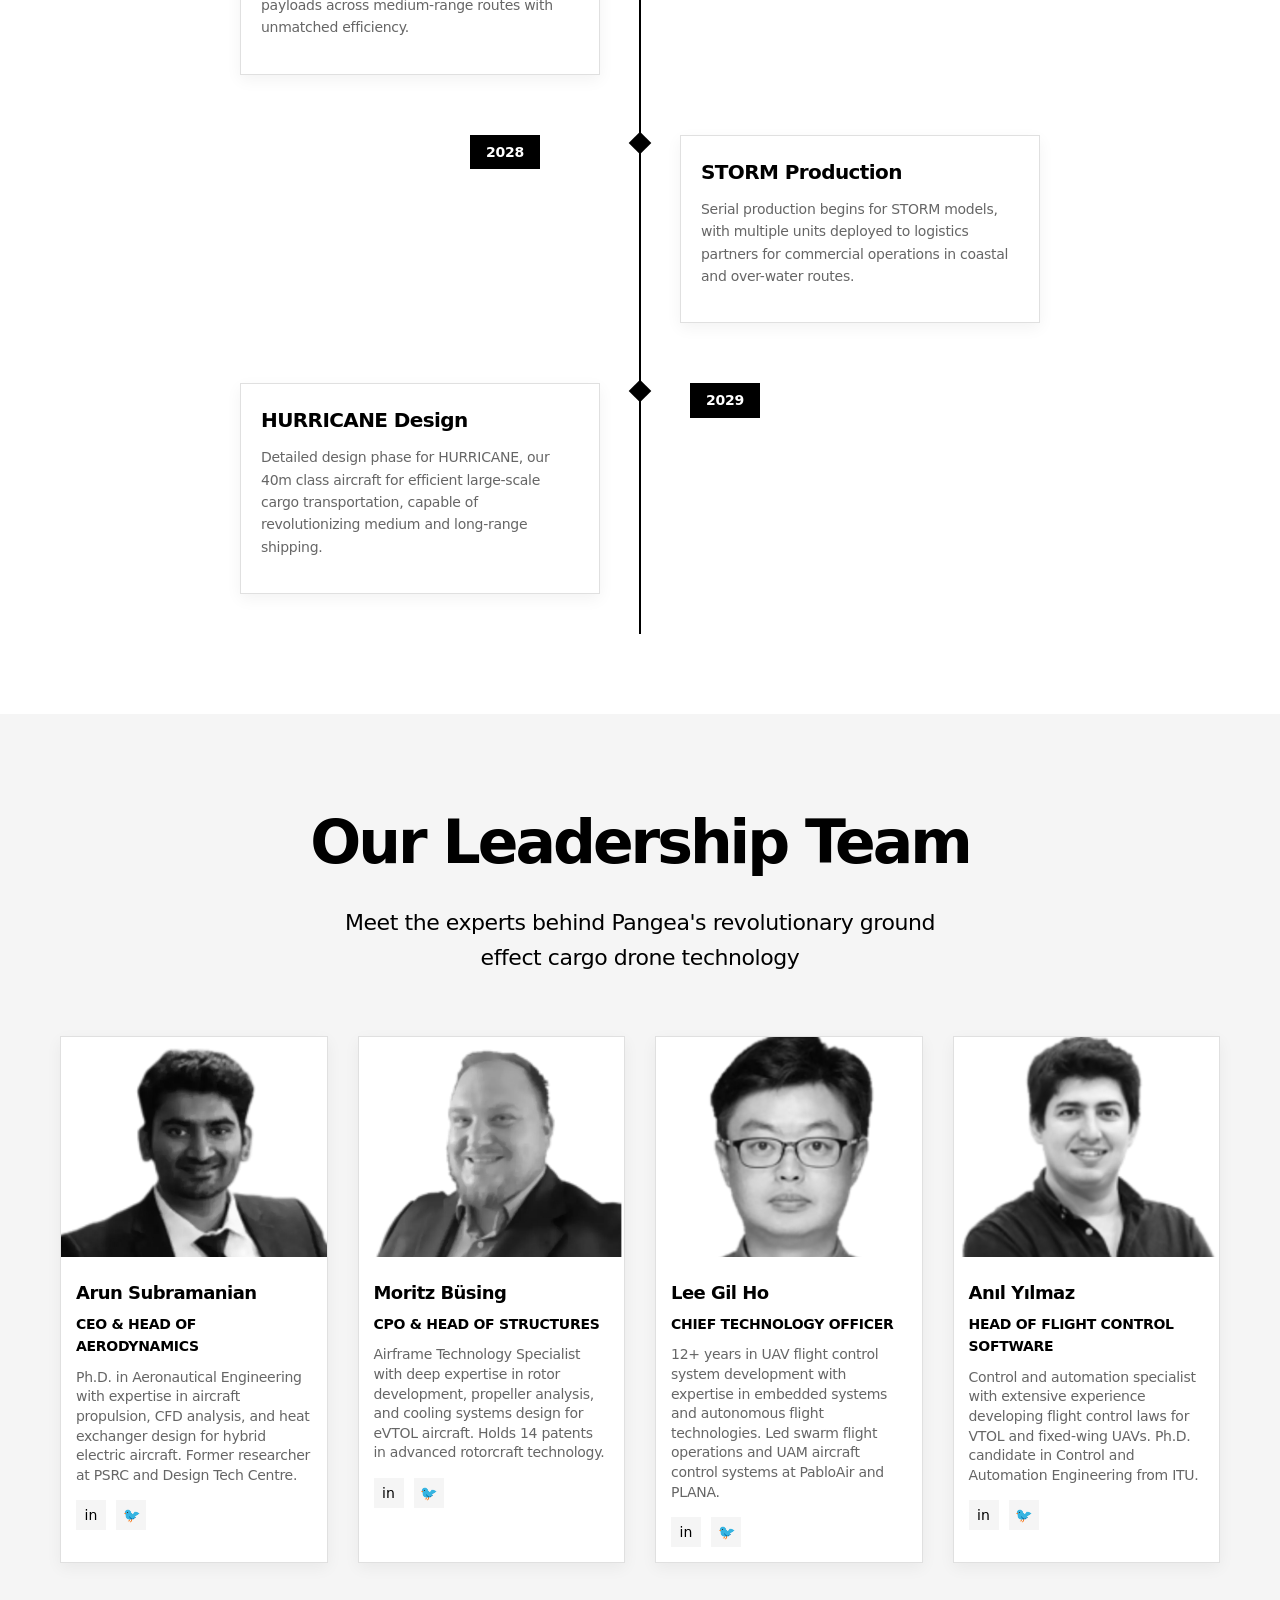
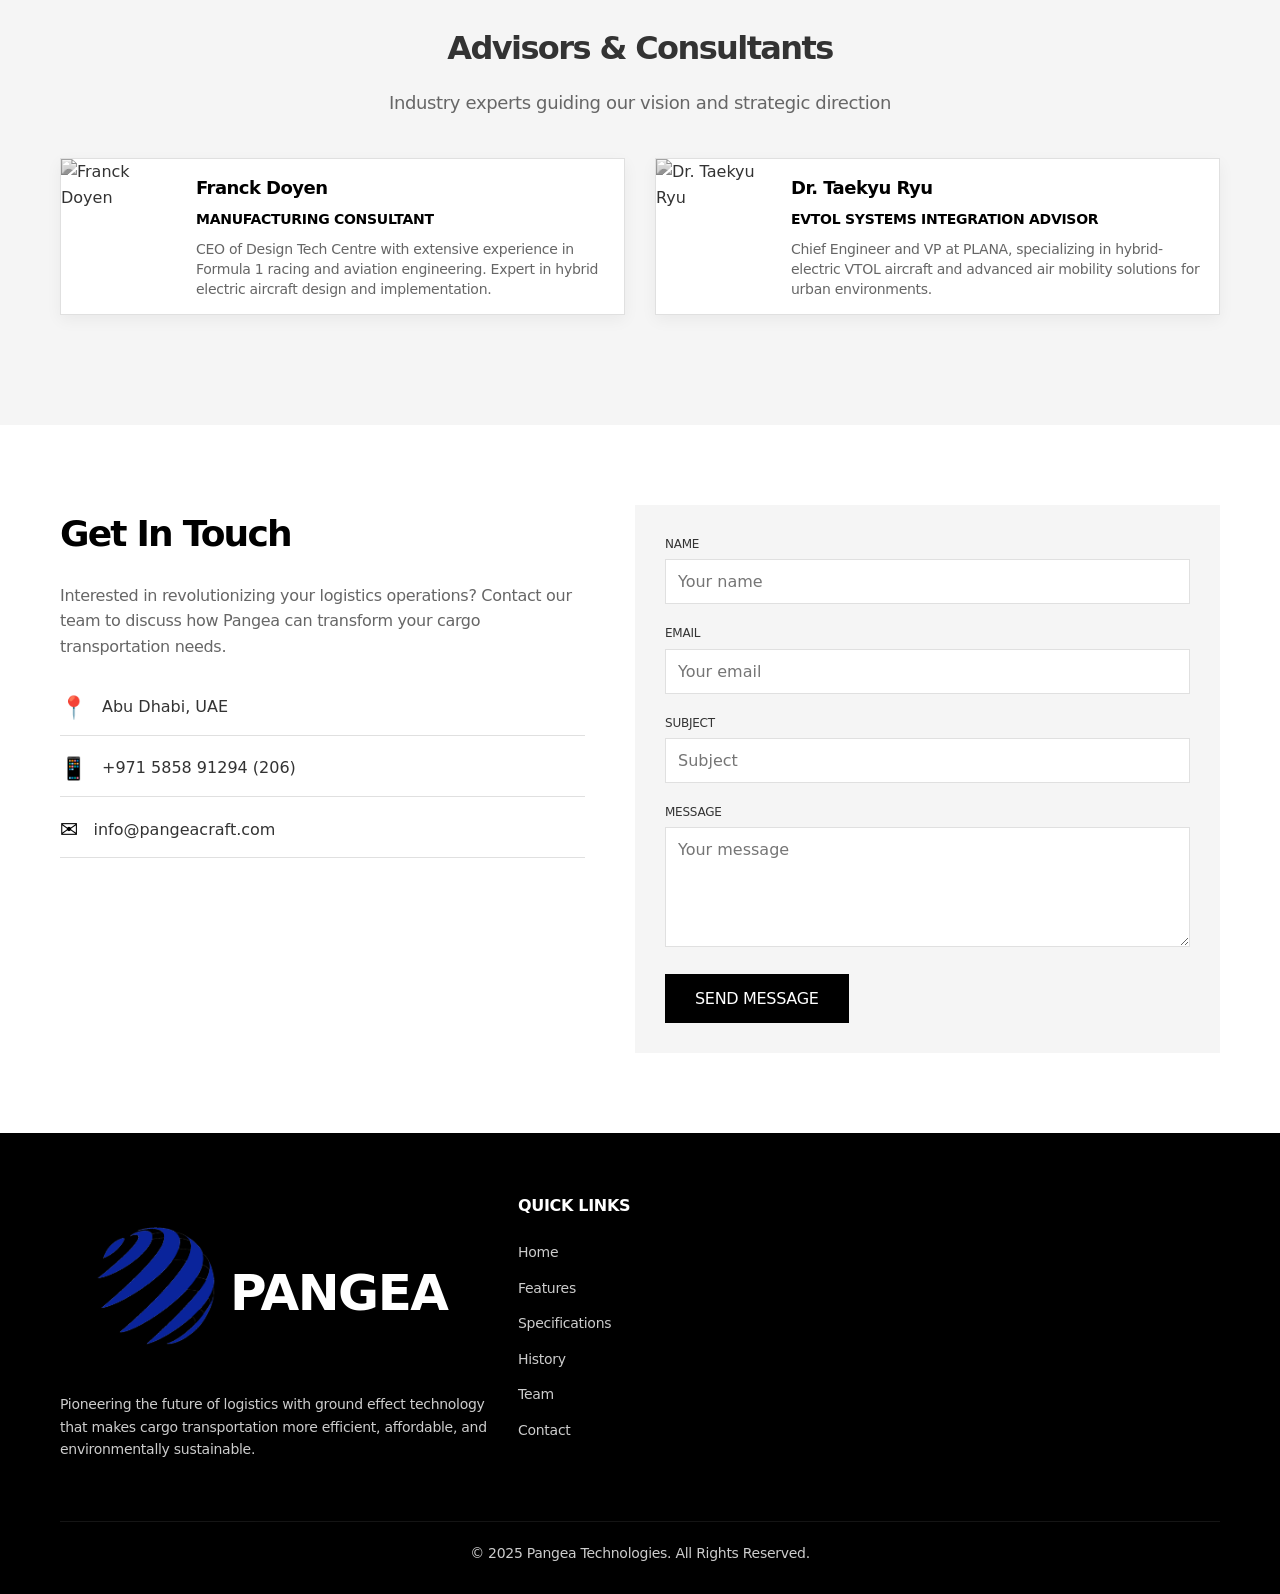
==== commit 07f90587: "d" ====
--- a/index7.html
+++ b/index7.html
@@ -136,6 +136,16 @@
     background-color: transparent;
 }
 
+.background-gif {
+    width: 100%;
+    height: auto;
+    min-width: 100%;
+    position: absolute;
+    top: 0;
+    left: 0;
+    object-fit: cover;
+}
+
 .layer {
     position: absolute;
     top: 0;
@@ -145,20 +155,24 @@
 }
 
 .video-background {
-    z-index: 1;
-    overflow: hidden;
+    position: absolute;
+    top: 0;
+    left: 0;
     width: 100%;
     height: 100%;
-    display: flex;
-    align-items: center;
-    justify-content: center;
+    overflow: hidden;
 }
 
 .video-background video {
-    width: 100%; /* Fill the width */
-    height: auto; /* Maintain aspect ratio */
     min-width: 100%;
+    min-height: 100%;
+    width: auto;
+    height: auto;
     position: absolute;
+    top: 50%;
+    left: 50%;
+    transform: translate(-50%, -50%);
+    object-fit: cover;
 }
 
 .content-container {
@@ -985,7 +999,7 @@
         <div class="container">
             <nav class="navbar">
                 <a href="#" class="logo">
-                    <img src="C:\Users\aruns\OneDrive\Documents\GitHub\Pangea\images\logo.png" alt="Pangea Logo" height="60">
+                    <img src="images\logo.png" alt="Pangea Logo" height="60">
                     <span class="logo-text">PANGEA</span>
                 </a>
                 <ul class="nav-links">
@@ -1002,13 +1016,14 @@
 
     <!-- Banner Section -->
     <section class="banner">
-        <div class="ad-container" id="mainAdContainer">
-            <div class="video-background layer">
-                <video autoplay muted loop>
-                    <source src="C:\Users\aruns\OneDrive\Documents\GitHub\Pangea\images\intro2.mp4" type="video/mp4">
-                    Your browser does not support the video tag.
-                </video>
-            </div>
+<div class="ad-container" id="mainAdContainer">
+    <div class="video-background layer">
+        <video autoplay muted loop playsinline>
+            <source src="images\intro2.mp4" type="video/mp4">
+            Your browser does not support the video tag.
+        </video>
+    </div>
+</div>
 
         </div>
     </section>
@@ -1020,7 +1035,7 @@
 
             </div>
             <div class="hero-image">
-                <img src="C:\Users\aruns\OneDrive\Documents\GitHub\Pangea\images\AC_11.png" alt="Pangea Ground Effect Cargo Drone">
+                <img src="images\AC_11.png" alt="Pangea Ground Effect Cargo Drone">
             </div>
         </div>
     </section>
@@ -1089,7 +1104,7 @@
         <div class="container">
             <div class="specs-container">
                 <div class="specs-image">
-                    <img src="C:\Users\aruns\OneDrive\Documents\GitHub\Pangea\images\ac22.png" alt="Pangea Technical Specifications">
+                    <img src="images\ac22.png" alt="Pangea Technical Specifications">
                 </div>
                 <div class="specs-content">
                     <h2>Technical Specifications</h2>
@@ -1198,7 +1213,7 @@
             <div class="team-grid">
 		<div class="team-member">
                     <div class="member-image">
-                        <img src="C:\Users\aruns\OneDrive\Documents\GitHub\Pangea\images\arun.png" alt="Arun Subramanian">
+                        <img src="images\arun.png" alt="Arun Subramanian">
                     </div>
                     <h3>Arun Subramanian</h3>
                     <p class="position">CEO & Head of Aerodynamics</p>
@@ -1211,7 +1226,7 @@
                 
                 <div class="team-member">
                     <div class="member-image">
-                        <img src="C:\Users\aruns\OneDrive\Documents\GitHub\Pangea\images\moritz.png" alt="Moritz Büsing">
+                        <img src="images\moritz.png" alt="Moritz Büsing">
                     </div>
                     <h3>Moritz Büsing</h3>
                     <p class="position">CPO & Head of Structures</p>
@@ -1223,7 +1238,7 @@
                 </div>
                 <div class="team-member">
                     <div class="member-image">
-                        <img src="C:\Users\aruns\OneDrive\Documents\GitHub\Pangea\images\gilho.png" alt="Lee Gil Ho">
+                        <img src="images\gilho.png" alt="Lee Gil Ho">
                     </div>
                     <h3>Lee Gil Ho</h3>
                     <p class="position">Chief Technology Officer</p>
@@ -1235,7 +1250,7 @@
                 </div>
 		<div class="team-member">
                     <div class="member-image">
-                        <img src="C:\Users\aruns\OneDrive\Documents\GitHub\Pangea\images\anil.png" alt="Anıl Yılmaz">
+                        <img src="images\anil.png" alt="Anıl Yılmaz">
                     </div>
                     <h3>Anıl Yılmaz</h3>
                     <p class="position">Head of Flight Control software </p>
@@ -1255,7 +1270,7 @@
             <div class="advisors-grid">
                                 <div class="advisor">
                     <div class="advisor-image">
-                        <img src="C:\Users\aruns\OneDrive\Documents\GitHub\Pangea\images\advisor-franck.png" alt="Franck Doyen">
+                        <img src="images\advisor-franck.png" alt="Franck Doyen">
                     </div>
                     <div class="advisor-info">
                         <h3>Franck Doyen</h3>
@@ -1265,7 +1280,7 @@
                 </div>
                 <div class="advisor">
                     <div class="advisor-image">
-                        <img src="C:\Users\aruns\OneDrive\Documents\GitHub\Pangea\images\advisor-taekyu.png" alt="Dr. Taekyu Ryu">
+                        <img src="images\advisor-taekyu.png" alt="Dr. Taekyu Ryu">
                     </div>
                     <div class="advisor-info">
                         <h3>Dr. Taekyu Ryu</h3>
@@ -1336,7 +1351,7 @@
             <div class="footer-container">
                 <div class="footer-about">
                     <a href="#" class="footer-logo">
-                        <img src="C:\Users\aruns\OneDrive\Documents\GitHub\Pangea\images\logo.png" alt="Pangea Logo" height="200">
+                        <img src="images\logo.png" alt="Pangea Logo" height="200">
                         <span class="footer-logo-text">PANGEA</span>
                     </a>
                     <p>Pioneering the future of logistics with ground effect technology that makes cargo transportation more efficient, affordable, and environmentally sustainable.</p>
